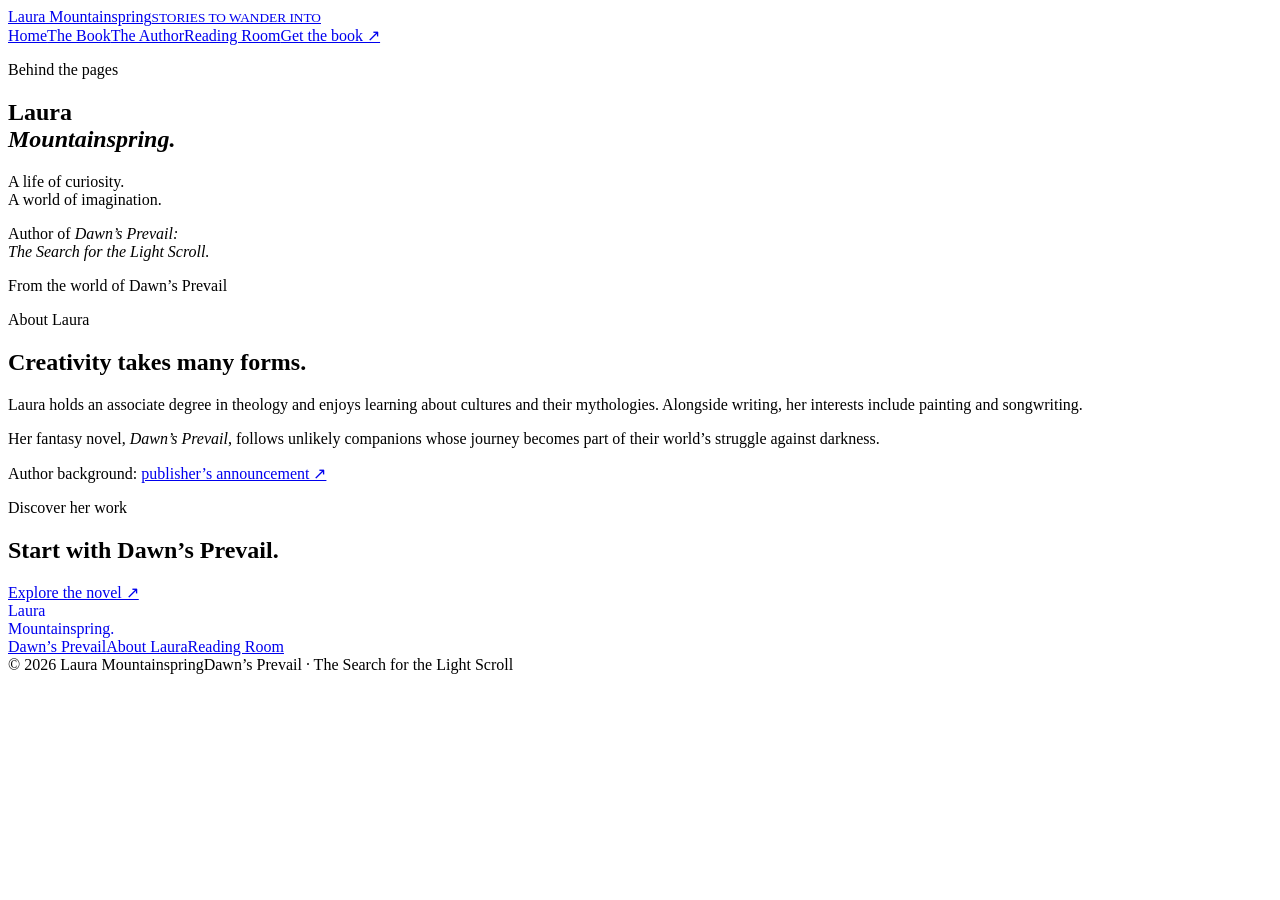
==== author/index.html @ b722e105 "Add author favicon and clean directory URLs with legacy redirects" ====
<!doctype html><html lang="en"><head><meta charset="utf-8"><meta name="viewport" content="width=device-width,initial-scale=1"><title>About the Author | Laura Mountainspring</title><meta name="description" content="Meet Laura Mountainspring, author of Dawn’s Prevail: The Search for the Light Scroll."><meta name="theme-color" content="#173d31"><link rel="stylesheet" href="/Laura/style.css"><link rel="icon" type="image/svg+xml" href="/Laura/favicon.svg"></head><body><header><a class="brand" href="/Laura/">Laura Mountainspring<small>STORIES TO WANDER INTO</small></a><nav aria-label="Main navigation"><a href="/Laura/" >Home</a><a href="/Laura/book/" >The Book</a><a href="/Laura/author/" aria-current="page">The Author</a><a href="/Laura/reading-room/" >Reading Room</a><a class="buy" href="https://www.amazon.com/dp/B0HPN9K719/" target="_blank" rel="noopener">Get the book ↗</a></nav></header><main class="fade"><section class="author-hero"><div><p class="tag">Behind the pages</p><h1>Laura<br><i>Mountainspring.</i></h1><p class="intro">A life of curiosity.<br>A world of imagination.</p><p>Author of <i>Dawn’s Prevail:<br>The Search for the Light Scroll.</i></p></div><div class="author-art" role="img" aria-label="An illuminated path from the book cover"><span>From the world of Dawn’s Prevail</span></div></section><section class="author-text"><p class="tag">About Laura</p><h2>Creativity takes many forms.</h2><p>Laura holds an associate degree in theology and enjoys learning about cultures and their mythologies. Alongside writing, her interests include painting and songwriting.</p><p>Her fantasy novel, <i>Dawn’s Prevail</i>, follows unlikely companions whose journey becomes part of their world’s struggle against darkness.</p><p class="source">Author background: <a href="https://www.pr.com/press-release/954817" target="_blank" rel="noopener">publisher’s announcement ↗</a></p></section><div class="next"><div><span class="tag">Discover her work</span><h2>Start with Dawn’s Prevail.</h2></div><a class="under" href="/Laura/book/">Explore the novel ↗</a></div></main><footer><div class="footer-top"><a class="serif" href="/Laura/" style="text-decoration:none">Laura<br>Mountainspring.</a><div class="footer-links"><a href="/Laura/book/">Dawn’s Prevail</a><a href="/Laura/author/">About Laura</a><a href="/Laura/reading-room/">Reading Room</a></div></div><div class="footer-bottom"><span>© 2026 Laura Mountainspring</span><span>Dawn’s Prevail · The Search for the Light Scroll</span></div></footer></body></html>
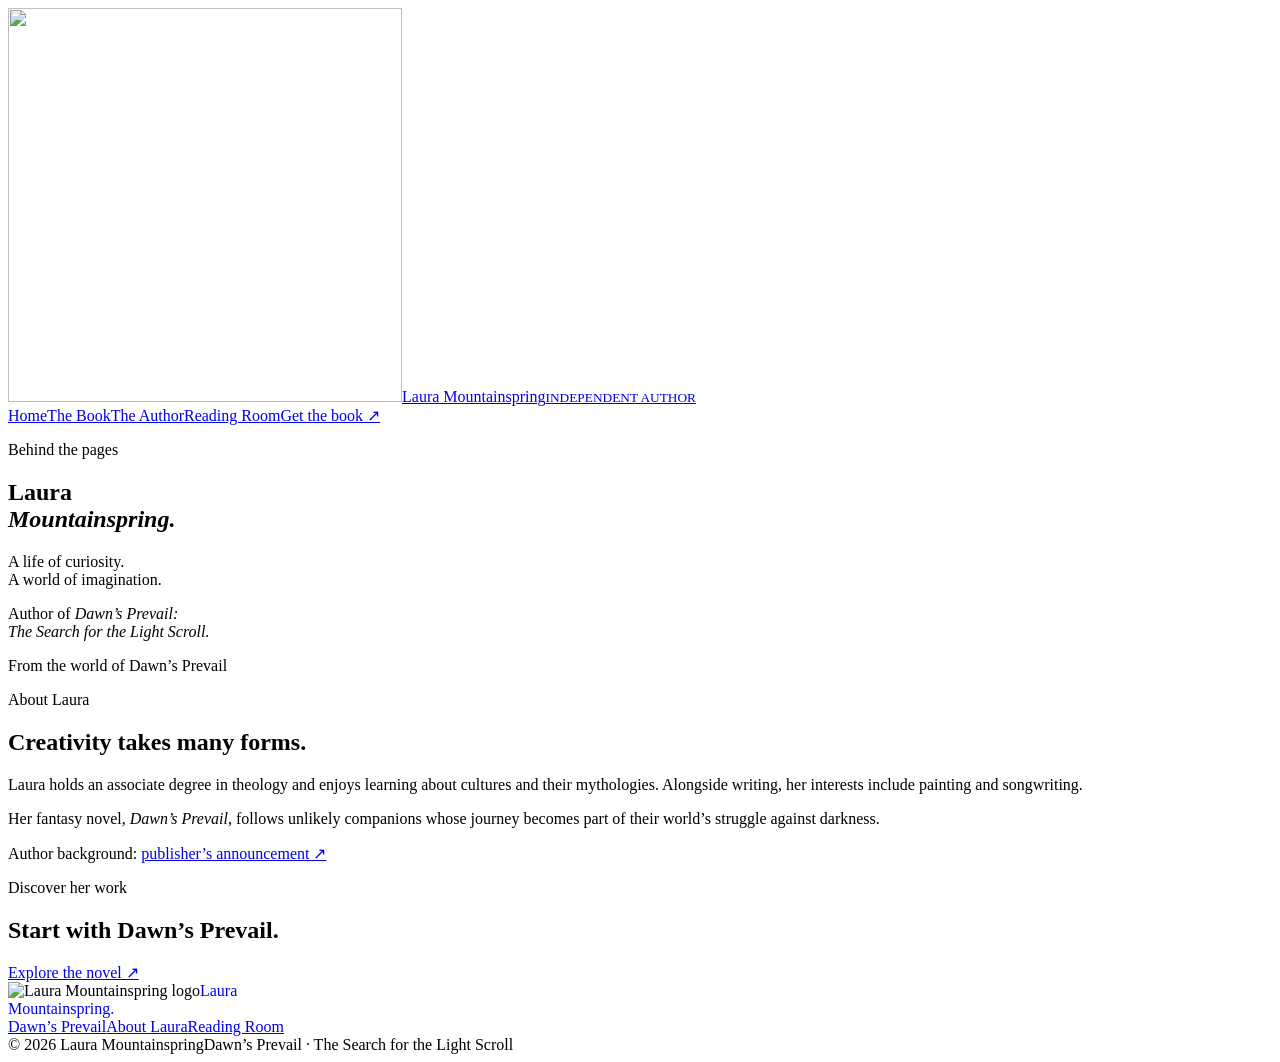
==== commit 667dd17a: "Add supplied author logo, session entrance, sitewide GSAP and larger navigation" ====
--- a/author/index.html
+++ b/author/index.html
@@ -1 +1 @@
-<!doctype html><html lang="en"><head><meta charset="utf-8"><meta name="viewport" content="width=device-width,initial-scale=1"><title>About the Author | Laura Mountainspring</title><meta name="description" content="Meet Laura Mountainspring, author of Dawn’s Prevail: The Search for the Light Scroll."><meta name="theme-color" content="#173d31"><link rel="stylesheet" href="/Laura/style.css"><link rel="icon" type="image/svg+xml" href="/Laura/favicon.svg"></head><body><header><a class="brand" href="/Laura/">Laura Mountainspring<small>STORIES TO WANDER INTO</small></a><nav aria-label="Main navigation"><a href="/Laura/" >Home</a><a href="/Laura/book/" >The Book</a><a href="/Laura/author/" aria-current="page">The Author</a><a href="/Laura/reading-room/" >Reading Room</a><a class="buy" href="https://www.amazon.com/dp/B0HPN9K719/" target="_blank" rel="noopener">Get the book ↗</a></nav></header><main class="fade"><section class="author-hero"><div><p class="tag">Behind the pages</p><h1>Laura<br><i>Mountainspring.</i></h1><p class="intro">A life of curiosity.<br>A world of imagination.</p><p>Author of <i>Dawn’s Prevail:<br>The Search for the Light Scroll.</i></p></div><div class="author-art" role="img" aria-label="An illuminated path from the book cover"><span>From the world of Dawn’s Prevail</span></div></section><section class="author-text"><p class="tag">About Laura</p><h2>Creativity takes many forms.</h2><p>Laura holds an associate degree in theology and enjoys learning about cultures and their mythologies. Alongside writing, her interests include painting and songwriting.</p><p>Her fantasy novel, <i>Dawn’s Prevail</i>, follows unlikely companions whose journey becomes part of their world’s struggle against darkness.</p><p class="source">Author background: <a href="https://www.pr.com/press-release/954817" target="_blank" rel="noopener">publisher’s announcement ↗</a></p></section><div class="next"><div><span class="tag">Discover her work</span><h2>Start with Dawn’s Prevail.</h2></div><a class="under" href="/Laura/book/">Explore the novel ↗</a></div></main><footer><div class="footer-top"><a class="serif" href="/Laura/" style="text-decoration:none">Laura<br>Mountainspring.</a><div class="footer-links"><a href="/Laura/book/">Dawn’s Prevail</a><a href="/Laura/author/">About Laura</a><a href="/Laura/reading-room/">Reading Room</a></div></div><div class="footer-bottom"><span>© 2026 Laura Mountainspring</span><span>Dawn’s Prevail · The Search for the Light Scroll</span></div></footer></body></html>+<!doctype html><html lang="en"><head><meta charset="utf-8"><meta name="viewport" content="width=device-width,initial-scale=1"><title>About the Author | Laura Mountainspring</title><meta name="description" content="Meet Laura Mountainspring, author of Dawn’s Prevail: The Search for the Light Scroll."><meta name="theme-color" content="#173d31"><link rel="stylesheet" href="/Laura/style.css"><link rel="icon" type="image/svg+xml" href="/Laura/favicon.svg"><link rel="preload" as="image" href="/Laura/assets/laura-logo.png"><script defer src="https://cdn.jsdelivr.net/npm/gsap@3.13.0/dist/gsap.min.js"></script><script defer src="https://cdn.jsdelivr.net/npm/gsap@3.13.0/dist/ScrollTrigger.min.js"></script><script defer src="/Laura/motion.js"></script></head><body><header><a class="brand" href="/Laura/" aria-label="Laura Mountainspring home"><img class="brand-logo" src="/Laura/assets/laura-logo.png" width="394" height="394" alt=""><span class="brand-label">Laura Mountainspring<small>INDEPENDENT AUTHOR</small></span></a><nav aria-label="Main navigation"><a href="/Laura/" >Home</a><a href="/Laura/book/" >The Book</a><a href="/Laura/author/" aria-current="page">The Author</a><a href="/Laura/reading-room/" >Reading Room</a><a class="buy" href="https://www.amazon.com/dp/B0HPN9K719/" target="_blank" rel="noopener">Get the book ↗</a></nav></header><main class="fade"><section class="author-hero"><div><p class="tag">Behind the pages</p><h1>Laura<br><i>Mountainspring.</i></h1><p class="intro">A life of curiosity.<br>A world of imagination.</p><p>Author of <i>Dawn’s Prevail:<br>The Search for the Light Scroll.</i></p></div><div class="author-art" role="img" aria-label="An illuminated path from the book cover"><span>From the world of Dawn’s Prevail</span></div></section><section class="author-text"><p class="tag">About Laura</p><h2>Creativity takes many forms.</h2><p>Laura holds an associate degree in theology and enjoys learning about cultures and their mythologies. Alongside writing, her interests include painting and songwriting.</p><p>Her fantasy novel, <i>Dawn’s Prevail</i>, follows unlikely companions whose journey becomes part of their world’s struggle against darkness.</p><p class="source">Author background: <a href="https://www.pr.com/press-release/954817" target="_blank" rel="noopener">publisher’s announcement ↗</a></p></section><div class="next"><div><span class="tag">Discover her work</span><h2>Start with Dawn’s Prevail.</h2></div><a class="under" href="/Laura/book/">Explore the novel ↗</a></div></main><footer><div class="footer-top"><img class="footer-logo" src="/Laura/assets/laura-logo.png" width="394" height="394" loading="lazy" alt="Laura Mountainspring logo"><a class="serif" href="/Laura/" style="text-decoration:none">Laura<br>Mountainspring.</a><div class="footer-links"><a href="/Laura/book/">Dawn’s Prevail</a><a href="/Laura/author/">About Laura</a><a href="/Laura/reading-room/">Reading Room</a></div></div><div class="footer-bottom"><span>© 2026 Laura Mountainspring</span><span>Dawn’s Prevail · The Search for the Light Scroll</span></div></footer></body></html>
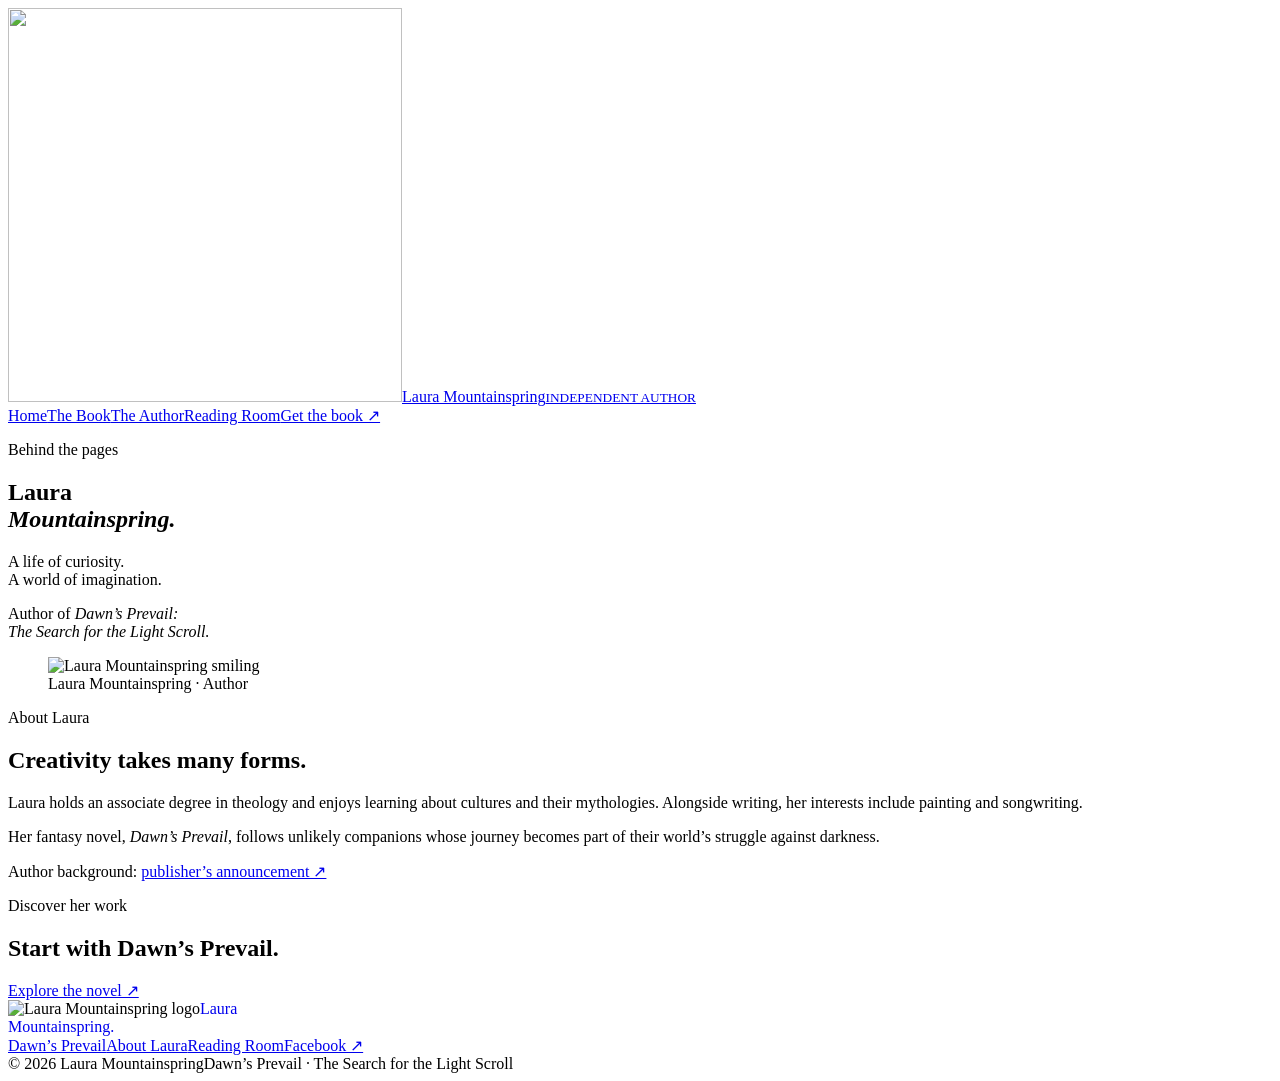
==== commit 6e7a6cd2: "Add Laura portrait and Facebook footer link across all pages" ====
--- a/author/index.html
+++ b/author/index.html
@@ -1 +1 @@
-<!doctype html><html lang="en"><head><meta charset="utf-8"><meta name="viewport" content="width=device-width,initial-scale=1"><title>About the Author | Laura Mountainspring</title><meta name="description" content="Meet Laura Mountainspring, author of Dawn’s Prevail: The Search for the Light Scroll."><meta name="theme-color" content="#173d31"><link rel="stylesheet" href="/Laura/style.css"><link rel="icon" type="image/svg+xml" href="/Laura/favicon.svg"><link rel="preload" as="image" href="/Laura/assets/laura-logo.png"><script defer src="https://cdn.jsdelivr.net/npm/gsap@3.13.0/dist/gsap.min.js"></script><script defer src="https://cdn.jsdelivr.net/npm/gsap@3.13.0/dist/ScrollTrigger.min.js"></script><script defer src="/Laura/motion.js"></script></head><body><header><a class="brand" href="/Laura/" aria-label="Laura Mountainspring home"><img class="brand-logo" src="/Laura/assets/laura-logo.png" width="394" height="394" alt=""><span class="brand-label">Laura Mountainspring<small>INDEPENDENT AUTHOR</small></span></a><nav aria-label="Main navigation"><a href="/Laura/" >Home</a><a href="/Laura/book/" >The Book</a><a href="/Laura/author/" aria-current="page">The Author</a><a href="/Laura/reading-room/" >Reading Room</a><a class="buy" href="https://www.amazon.com/dp/B0HPN9K719/" target="_blank" rel="noopener">Get the book ↗</a></nav></header><main class="fade"><section class="author-hero"><div><p class="tag">Behind the pages</p><h1>Laura<br><i>Mountainspring.</i></h1><p class="intro">A life of curiosity.<br>A world of imagination.</p><p>Author of <i>Dawn’s Prevail:<br>The Search for the Light Scroll.</i></p></div><div class="author-art" role="img" aria-label="An illuminated path from the book cover"><span>From the world of Dawn’s Prevail</span></div></section><section class="author-text"><p class="tag">About Laura</p><h2>Creativity takes many forms.</h2><p>Laura holds an associate degree in theology and enjoys learning about cultures and their mythologies. Alongside writing, her interests include painting and songwriting.</p><p>Her fantasy novel, <i>Dawn’s Prevail</i>, follows unlikely companions whose journey becomes part of their world’s struggle against darkness.</p><p class="source">Author background: <a href="https://www.pr.com/press-release/954817" target="_blank" rel="noopener">publisher’s announcement ↗</a></p></section><div class="next"><div><span class="tag">Discover her work</span><h2>Start with Dawn’s Prevail.</h2></div><a class="under" href="/Laura/book/">Explore the novel ↗</a></div></main><footer><div class="footer-top"><img class="footer-logo" src="/Laura/assets/laura-logo.png" width="394" height="394" loading="lazy" alt="Laura Mountainspring logo"><a class="serif" href="/Laura/" style="text-decoration:none">Laura<br>Mountainspring.</a><div class="footer-links"><a href="/Laura/book/">Dawn’s Prevail</a><a href="/Laura/author/">About Laura</a><a href="/Laura/reading-room/">Reading Room</a></div></div><div class="footer-bottom"><span>© 2026 Laura Mountainspring</span><span>Dawn’s Prevail · The Search for the Light Scroll</span></div></footer></body></html>+<!doctype html><html lang="en"><head><meta charset="utf-8"><meta name="viewport" content="width=device-width,initial-scale=1"><title>About the Author | Laura Mountainspring</title><meta name="description" content="Meet Laura Mountainspring, author of Dawn’s Prevail: The Search for the Light Scroll."><meta name="theme-color" content="#173d31"><link rel="stylesheet" href="/Laura/style.css?v=laura-portrait-1"><link rel="icon" type="image/svg+xml" href="/Laura/favicon.svg"><link rel="preload" as="image" href="/Laura/assets/laura-logo.png"><script defer src="https://cdn.jsdelivr.net/npm/gsap@3.13.0/dist/gsap.min.js"></script><script defer src="https://cdn.jsdelivr.net/npm/gsap@3.13.0/dist/ScrollTrigger.min.js"></script><script defer src="/Laura/motion.js?v=logo-motion-2"></script></head><body><header><a class="brand" href="/Laura/" aria-label="Laura Mountainspring home"><img class="brand-logo" src="/Laura/assets/laura-logo.png" width="394" height="394" alt=""><span class="brand-label">Laura Mountainspring<small>INDEPENDENT AUTHOR</small></span></a><nav aria-label="Main navigation"><a href="/Laura/" >Home</a><a href="/Laura/book/" >The Book</a><a href="/Laura/author/" aria-current="page">The Author</a><a href="/Laura/reading-room/" >Reading Room</a><a class="buy" href="https://www.amazon.com/dp/B0HPN9K719/" target="_blank" rel="noopener">Get the book ↗</a></nav></header><main class="fade"><section class="author-hero"><div><p class="tag">Behind the pages</p><h1>Laura<br><i>Mountainspring.</i></h1><p class="intro">A life of curiosity.<br>A world of imagination.</p><p>Author of <i>Dawn’s Prevail:<br>The Search for the Light Scroll.</i></p></div><figure class="author-portrait"><img src="/Laura/assets/laura-mountainspring.webp" width="750" height="1000" alt="Laura Mountainspring smiling" fetchpriority="high"><figcaption>Laura Mountainspring · Author</figcaption></figure></section><section class="author-text"><p class="tag">About Laura</p><h2>Creativity takes many forms.</h2><p>Laura holds an associate degree in theology and enjoys learning about cultures and their mythologies. Alongside writing, her interests include painting and songwriting.</p><p>Her fantasy novel, <i>Dawn’s Prevail</i>, follows unlikely companions whose journey becomes part of their world’s struggle against darkness.</p><p class="source">Author background: <a href="https://www.pr.com/press-release/954817" target="_blank" rel="noopener">publisher’s announcement ↗</a></p></section><div class="next"><div><span class="tag">Discover her work</span><h2>Start with Dawn’s Prevail.</h2></div><a class="under" href="/Laura/book/">Explore the novel ↗</a></div></main><footer><div class="footer-top"><img class="footer-logo" src="/Laura/assets/laura-logo.png" width="394" height="394" loading="lazy" alt="Laura Mountainspring logo"><a class="serif" href="/Laura/" style="text-decoration:none">Laura<br>Mountainspring.</a><div class="footer-links"><a href="/Laura/book/">Dawn’s Prevail</a><a href="/Laura/author/">About Laura</a><a href="/Laura/reading-room/">Reading Room</a><a href="https://www.facebook.com/profile.php?id=61595976974219" target="_blank" rel="noopener noreferrer" aria-label="Laura Mountainspring on Facebook (opens in a new tab)">Facebook ↗</a></div></div><div class="footer-bottom"><span>© 2026 Laura Mountainspring</span><span>Dawn’s Prevail · The Search for the Light Scroll</span></div></footer></body></html>
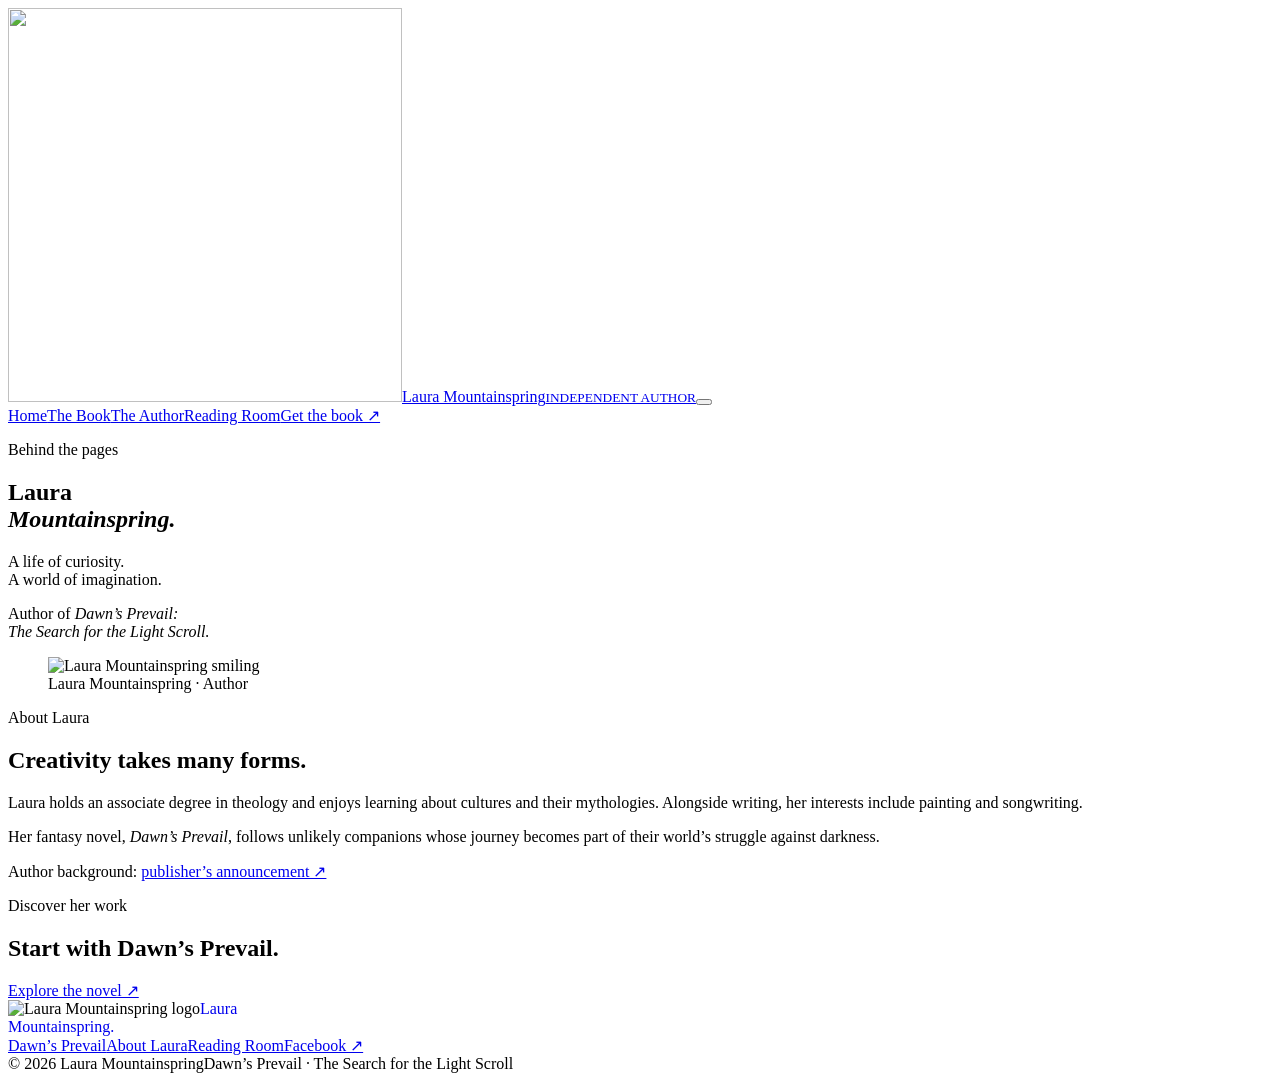
==== commit 55d248d9: "Add animated two-line mobile navigation toggle" ====
--- a/author/index.html
+++ b/author/index.html
@@ -1 +1 @@
-<!doctype html><html lang="en"><head><meta charset="utf-8"><meta name="viewport" content="width=device-width,initial-scale=1"><title>About the Author | Laura Mountainspring</title><meta name="description" content="Meet Laura Mountainspring, author of Dawn’s Prevail: The Search for the Light Scroll."><meta name="theme-color" content="#173d31"><link rel="stylesheet" href="/Laura/style.css?v=laura-portrait-1"><link rel="icon" type="image/svg+xml" href="/Laura/favicon.svg"><link rel="preload" as="image" href="/Laura/assets/laura-logo.png"><script defer src="https://cdn.jsdelivr.net/npm/gsap@3.13.0/dist/gsap.min.js"></script><script defer src="https://cdn.jsdelivr.net/npm/gsap@3.13.0/dist/ScrollTrigger.min.js"></script><script defer src="/Laura/motion.js?v=logo-motion-2"></script></head><body><header><a class="brand" href="/Laura/" aria-label="Laura Mountainspring home"><img class="brand-logo" src="/Laura/assets/laura-logo.png" width="394" height="394" alt=""><span class="brand-label">Laura Mountainspring<small>INDEPENDENT AUTHOR</small></span></a><nav aria-label="Main navigation"><a href="/Laura/" >Home</a><a href="/Laura/book/" >The Book</a><a href="/Laura/author/" aria-current="page">The Author</a><a href="/Laura/reading-room/" >Reading Room</a><a class="buy" href="https://www.amazon.com/dp/B0HPN9K719/" target="_blank" rel="noopener">Get the book ↗</a></nav></header><main class="fade"><section class="author-hero"><div><p class="tag">Behind the pages</p><h1>Laura<br><i>Mountainspring.</i></h1><p class="intro">A life of curiosity.<br>A world of imagination.</p><p>Author of <i>Dawn’s Prevail:<br>The Search for the Light Scroll.</i></p></div><figure class="author-portrait"><img src="/Laura/assets/laura-mountainspring.webp" width="750" height="1000" alt="Laura Mountainspring smiling" fetchpriority="high"><figcaption>Laura Mountainspring · Author</figcaption></figure></section><section class="author-text"><p class="tag">About Laura</p><h2>Creativity takes many forms.</h2><p>Laura holds an associate degree in theology and enjoys learning about cultures and their mythologies. Alongside writing, her interests include painting and songwriting.</p><p>Her fantasy novel, <i>Dawn’s Prevail</i>, follows unlikely companions whose journey becomes part of their world’s struggle against darkness.</p><p class="source">Author background: <a href="https://www.pr.com/press-release/954817" target="_blank" rel="noopener">publisher’s announcement ↗</a></p></section><div class="next"><div><span class="tag">Discover her work</span><h2>Start with Dawn’s Prevail.</h2></div><a class="under" href="/Laura/book/">Explore the novel ↗</a></div></main><footer><div class="footer-top"><img class="footer-logo" src="/Laura/assets/laura-logo.png" width="394" height="394" loading="lazy" alt="Laura Mountainspring logo"><a class="serif" href="/Laura/" style="text-decoration:none">Laura<br>Mountainspring.</a><div class="footer-links"><a href="/Laura/book/">Dawn’s Prevail</a><a href="/Laura/author/">About Laura</a><a href="/Laura/reading-room/">Reading Room</a><a href="https://www.facebook.com/profile.php?id=61595976974219" target="_blank" rel="noopener noreferrer" aria-label="Laura Mountainspring on Facebook (opens in a new tab)">Facebook ↗</a></div></div><div class="footer-bottom"><span>© 2026 Laura Mountainspring</span><span>Dawn’s Prevail · The Search for the Light Scroll</span></div></footer></body></html>+<!doctype html><html lang="en"><head><meta charset="utf-8"><meta name="viewport" content="width=device-width,initial-scale=1"><title>About the Author | Laura Mountainspring</title><meta name="description" content="Meet Laura Mountainspring, author of Dawn’s Prevail: The Search for the Light Scroll."><meta name="theme-color" content="#173d31"><link rel="stylesheet" href="/Laura/style.css?v=mobile-toggle-1"><link rel="icon" type="image/svg+xml" href="/Laura/favicon.svg"><link rel="preload" as="image" href="/Laura/assets/laura-logo.png"><script defer src="https://cdn.jsdelivr.net/npm/gsap@3.13.0/dist/gsap.min.js"></script><script defer src="https://cdn.jsdelivr.net/npm/gsap@3.13.0/dist/ScrollTrigger.min.js"></script><script defer src="/Laura/motion.js?v=mobile-toggle-1"></script></head><body><header><a class="brand" href="/Laura/" aria-label="Laura Mountainspring home"><img class="brand-logo" src="/Laura/assets/laura-logo.png" width="394" height="394" alt=""><span class="brand-label">Laura Mountainspring<small>INDEPENDENT AUTHOR</small></span></a><button class="nav-toggle" type="button" aria-label="Open menu" aria-expanded="false" aria-controls="main-navigation"><span></span><span></span></button><nav id="main-navigation" aria-label="Main navigation"><a href="/Laura/" >Home</a><a href="/Laura/book/" >The Book</a><a href="/Laura/author/" aria-current="page">The Author</a><a href="/Laura/reading-room/" >Reading Room</a><a class="buy" href="https://www.amazon.com/dp/B0HPN9K719/" target="_blank" rel="noopener">Get the book ↗</a></nav></header><main class="fade"><section class="author-hero"><div><p class="tag">Behind the pages</p><h1>Laura<br><i>Mountainspring.</i></h1><p class="intro">A life of curiosity.<br>A world of imagination.</p><p>Author of <i>Dawn’s Prevail:<br>The Search for the Light Scroll.</i></p></div><figure class="author-portrait"><img src="/Laura/assets/laura-mountainspring.webp" width="750" height="1000" alt="Laura Mountainspring smiling" fetchpriority="high"><figcaption>Laura Mountainspring · Author</figcaption></figure></section><section class="author-text"><p class="tag">About Laura</p><h2>Creativity takes many forms.</h2><p>Laura holds an associate degree in theology and enjoys learning about cultures and their mythologies. Alongside writing, her interests include painting and songwriting.</p><p>Her fantasy novel, <i>Dawn’s Prevail</i>, follows unlikely companions whose journey becomes part of their world’s struggle against darkness.</p><p class="source">Author background: <a href="https://www.pr.com/press-release/954817" target="_blank" rel="noopener">publisher’s announcement ↗</a></p></section><div class="next"><div><span class="tag">Discover her work</span><h2>Start with Dawn’s Prevail.</h2></div><a class="under" href="/Laura/book/">Explore the novel ↗</a></div></main><footer><div class="footer-top"><img class="footer-logo" src="/Laura/assets/laura-logo.png" width="394" height="394" loading="lazy" alt="Laura Mountainspring logo"><a class="serif" href="/Laura/" style="text-decoration:none">Laura<br>Mountainspring.</a><div class="footer-links"><a href="/Laura/book/">Dawn’s Prevail</a><a href="/Laura/author/">About Laura</a><a href="/Laura/reading-room/">Reading Room</a><a href="https://www.facebook.com/profile.php?id=61595976974219" target="_blank" rel="noopener noreferrer" aria-label="Laura Mountainspring on Facebook (opens in a new tab)">Facebook ↗</a></div></div><div class="footer-bottom"><span>© 2026 Laura Mountainspring</span><span>Dawn’s Prevail · The Search for the Light Scroll</span></div></footer></body></html>
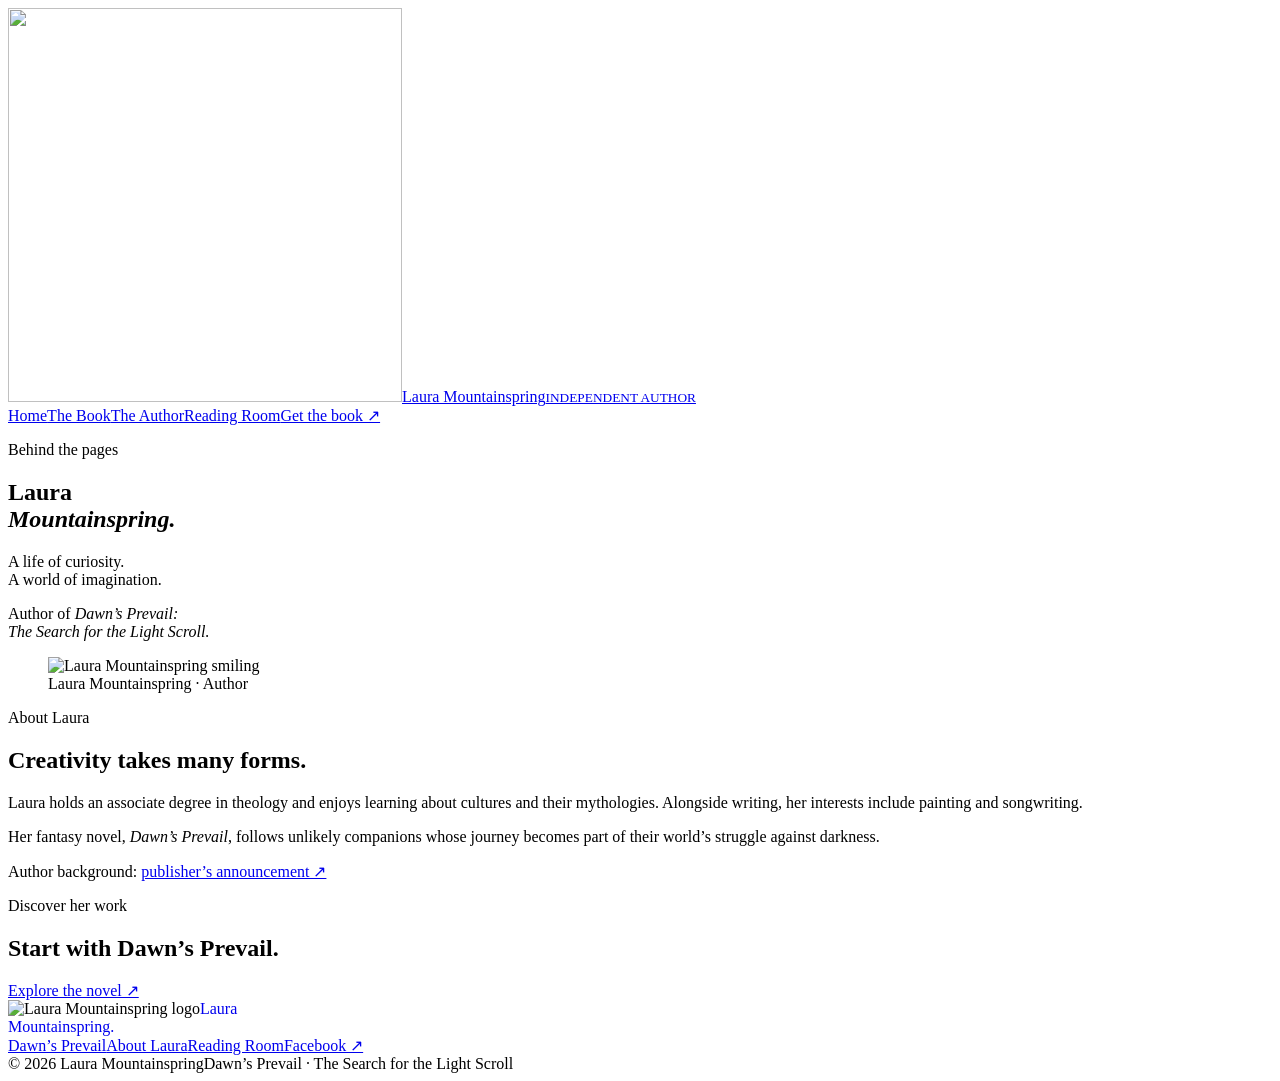
==== commit cf797a0d: "Make mobile menu independent of animation CDN and cached assets" ====
--- a/author/index.html
+++ b/author/index.html
@@ -1 +1,33 @@
-<!doctype html><html lang="en"><head><meta charset="utf-8"><meta name="viewport" content="width=device-width,initial-scale=1"><title>About the Author | Laura Mountainspring</title><meta name="description" content="Meet Laura Mountainspring, author of Dawn’s Prevail: The Search for the Light Scroll."><meta name="theme-color" content="#173d31"><link rel="stylesheet" href="/Laura/style.css?v=mobile-toggle-1"><link rel="icon" type="image/svg+xml" href="/Laura/favicon.svg"><link rel="preload" as="image" href="/Laura/assets/laura-logo.png"><script defer src="https://cdn.jsdelivr.net/npm/gsap@3.13.0/dist/gsap.min.js"></script><script defer src="https://cdn.jsdelivr.net/npm/gsap@3.13.0/dist/ScrollTrigger.min.js"></script><script defer src="/Laura/motion.js?v=mobile-toggle-1"></script></head><body><header><a class="brand" href="/Laura/" aria-label="Laura Mountainspring home"><img class="brand-logo" src="/Laura/assets/laura-logo.png" width="394" height="394" alt=""><span class="brand-label">Laura Mountainspring<small>INDEPENDENT AUTHOR</small></span></a><button class="nav-toggle" type="button" aria-label="Open menu" aria-expanded="false" aria-controls="main-navigation"><span></span><span></span></button><nav id="main-navigation" aria-label="Main navigation"><a href="/Laura/" >Home</a><a href="/Laura/book/" >The Book</a><a href="/Laura/author/" aria-current="page">The Author</a><a href="/Laura/reading-room/" >Reading Room</a><a class="buy" href="https://www.amazon.com/dp/B0HPN9K719/" target="_blank" rel="noopener">Get the book ↗</a></nav></header><main class="fade"><section class="author-hero"><div><p class="tag">Behind the pages</p><h1>Laura<br><i>Mountainspring.</i></h1><p class="intro">A life of curiosity.<br>A world of imagination.</p><p>Author of <i>Dawn’s Prevail:<br>The Search for the Light Scroll.</i></p></div><figure class="author-portrait"><img src="/Laura/assets/laura-mountainspring.webp" width="750" height="1000" alt="Laura Mountainspring smiling" fetchpriority="high"><figcaption>Laura Mountainspring · Author</figcaption></figure></section><section class="author-text"><p class="tag">About Laura</p><h2>Creativity takes many forms.</h2><p>Laura holds an associate degree in theology and enjoys learning about cultures and their mythologies. Alongside writing, her interests include painting and songwriting.</p><p>Her fantasy novel, <i>Dawn’s Prevail</i>, follows unlikely companions whose journey becomes part of their world’s struggle against darkness.</p><p class="source">Author background: <a href="https://www.pr.com/press-release/954817" target="_blank" rel="noopener">publisher’s announcement ↗</a></p></section><div class="next"><div><span class="tag">Discover her work</span><h2>Start with Dawn’s Prevail.</h2></div><a class="under" href="/Laura/book/">Explore the novel ↗</a></div></main><footer><div class="footer-top"><img class="footer-logo" src="/Laura/assets/laura-logo.png" width="394" height="394" loading="lazy" alt="Laura Mountainspring logo"><a class="serif" href="/Laura/" style="text-decoration:none">Laura<br>Mountainspring.</a><div class="footer-links"><a href="/Laura/book/">Dawn’s Prevail</a><a href="/Laura/author/">About Laura</a><a href="/Laura/reading-room/">Reading Room</a><a href="https://www.facebook.com/profile.php?id=61595976974219" target="_blank" rel="noopener noreferrer" aria-label="Laura Mountainspring on Facebook (opens in a new tab)">Facebook ↗</a></div></div><div class="footer-bottom"><span>© 2026 Laura Mountainspring</span><span>Dawn’s Prevail · The Search for the Light Scroll</span></div></footer></body></html>+<!doctype html><html lang="en"><head><meta charset="utf-8"><meta name="viewport" content="width=device-width,initial-scale=1"><title>About the Author | Laura Mountainspring</title><meta name="description" content="Meet Laura Mountainspring, author of Dawn’s Prevail: The Search for the Light Scroll."><meta name="theme-color" content="#173d31"><link rel="stylesheet" href="/Laura/style.css?v=mobile-toggle-1"><link rel="icon" type="image/svg+xml" href="/Laura/favicon.svg"><link rel="preload" as="image" href="/Laura/assets/laura-logo.png"><script defer src="https://cdn.jsdelivr.net/npm/gsap@3.13.0/dist/gsap.min.js"></script><script defer src="https://cdn.jsdelivr.net/npm/gsap@3.13.0/dist/ScrollTrigger.min.js"></script><script defer src="/Laura/motion.js?v=independent-nav-2"></script><style>/* Compact mobile navigation with a transparent two-line control. */
+.nav-toggle{display:none}
+@media(max-width:760px){
+ header.nav-ready{flex-direction:row;align-items:center;justify-content:space-between;flex-wrap:nowrap;gap:10px;padding:12px 6%;min-height:81px}
+ header.nav-ready .brand{align-self:auto;min-width:0;gap:10px;font-size:18px}
+ header.nav-ready .brand-logo{width:56px;height:56px}
+ header.nav-ready .brand-label small{font-size:6px;letter-spacing:1.5px;margin-top:8px}
+ .nav-ready .nav-toggle{display:flex;position:relative;flex:0 0 44px;width:44px;height:44px;align-items:center;justify-content:center;padding:0;border:0;background:none;box-shadow:none;color:#f4f0e7;cursor:pointer;-webkit-tap-highlight-color:transparent}
+ .nav-toggle span{position:absolute;width:25px;height:1.5px;background:currentColor;transition:transform .3s ease}
+ .nav-toggle span:first-child{transform:translateY(-4px)}
+ .nav-toggle span:last-child{transform:translateY(4px)}
+ .menu-open .nav-toggle span:first-child{transform:rotate(45deg)}
+ .menu-open .nav-toggle span:last-child{transform:rotate(-45deg)}
+ header.nav-ready nav{position:absolute;top:100%;left:0;right:0;width:100%;display:flex;flex-direction:column;align-items:stretch;justify-content:flex-start;gap:0;padding:18px 7% 26px;background:#102e25;border-top:1px solid #c8b37c33;box-shadow:0 14px 24px #091b1630;max-height:calc(100svh - 81px);overflow-y:auto;opacity:0;visibility:hidden;transform:translateY(-8px);pointer-events:none;transition:opacity .25s ease,transform .25s ease,visibility .25s}
+ header.nav-ready.menu-open nav{opacity:1;visibility:visible;transform:translateY(0);pointer-events:auto}
+ header.nav-ready nav a{font-size:21px;line-height:1.4;padding:14px 0;border-bottom:1px solid #c8b37c22}
+ header.nav-ready nav a[aria-current]{padding-bottom:14px}
+ header.nav-ready nav .buy{display:block;border:0;margin-top:8px;color:#e8ce93;padding:14px 0}
+ .home-hero{min-height:max(620px,calc(100svh - 81px))}
+}
+@media(max-width:360px){header.nav-ready{padding-left:4%;padding-right:4%}header.nav-ready .brand{font-size:16px;gap:7px}header.nav-ready .brand-logo{width:48px;height:48px}}
+@media(prefers-reduced-motion:reduce){.nav-toggle span,header.nav-ready nav{transition:none}}
+</style></head><body><header class="nav-ready"><a class="brand" href="/Laura/" aria-label="Laura Mountainspring home"><img class="brand-logo" src="/Laura/assets/laura-logo.png" width="394" height="394" alt=""><span class="brand-label">Laura Mountainspring<small>INDEPENDENT AUTHOR</small></span></a><button class="nav-toggle" type="button" aria-label="Open menu" aria-expanded="false" aria-controls="main-navigation"><span></span><span></span></button><nav id="main-navigation" aria-label="Main navigation"><a href="/Laura/" >Home</a><a href="/Laura/book/" >The Book</a><a href="/Laura/author/" aria-current="page">The Author</a><a href="/Laura/reading-room/" >Reading Room</a><a class="buy" href="https://www.amazon.com/dp/B0HPN9K719/" target="_blank" rel="noopener">Get the book ↗</a></nav></header><main class="fade"><section class="author-hero"><div><p class="tag">Behind the pages</p><h1>Laura<br><i>Mountainspring.</i></h1><p class="intro">A life of curiosity.<br>A world of imagination.</p><p>Author of <i>Dawn’s Prevail:<br>The Search for the Light Scroll.</i></p></div><figure class="author-portrait"><img src="/Laura/assets/laura-mountainspring.webp" width="750" height="1000" alt="Laura Mountainspring smiling" fetchpriority="high"><figcaption>Laura Mountainspring · Author</figcaption></figure></section><section class="author-text"><p class="tag">About Laura</p><h2>Creativity takes many forms.</h2><p>Laura holds an associate degree in theology and enjoys learning about cultures and their mythologies. Alongside writing, her interests include painting and songwriting.</p><p>Her fantasy novel, <i>Dawn’s Prevail</i>, follows unlikely companions whose journey becomes part of their world’s struggle against darkness.</p><p class="source">Author background: <a href="https://www.pr.com/press-release/954817" target="_blank" rel="noopener">publisher’s announcement ↗</a></p></section><div class="next"><div><span class="tag">Discover her work</span><h2>Start with Dawn’s Prevail.</h2></div><a class="under" href="/Laura/book/">Explore the novel ↗</a></div></main><footer><div class="footer-top"><img class="footer-logo" src="/Laura/assets/laura-logo.png" width="394" height="394" loading="lazy" alt="Laura Mountainspring logo"><a class="serif" href="/Laura/" style="text-decoration:none">Laura<br>Mountainspring.</a><div class="footer-links"><a href="/Laura/book/">Dawn’s Prevail</a><a href="/Laura/author/">About Laura</a><a href="/Laura/reading-room/">Reading Room</a><a href="https://www.facebook.com/profile.php?id=61595976974219" target="_blank" rel="noopener noreferrer" aria-label="Laura Mountainspring on Facebook (opens in a new tab)">Facebook ↗</a></div></div><div class="footer-bottom"><span>© 2026 Laura Mountainspring</span><span>Dawn’s Prevail · The Search for the Light Scroll</span></div></footer><script>(()=>{'use strict';const header=document.querySelector('header'),toggle=document.querySelector('.nav-toggle'),nav=document.querySelector('#main-navigation'),mobile=matchMedia('(max-width:760px)');
+if(header&&toggle&&nav){
+ const setMenu=open=>{header.classList.toggle('menu-open',open);toggle.setAttribute('aria-expanded',String(open));toggle.setAttribute('aria-label',open?'Close menu':'Open menu');nav.inert=mobile.matches&&!open;};
+ header.classList.add('nav-ready');setMenu(false);
+ toggle.addEventListener('click',()=>setMenu(toggle.getAttribute('aria-expanded')!=='true'));
+ nav.addEventListener('click',e=>{if(e.target.closest('a'))setMenu(false)});
+ document.addEventListener('keydown',e=>{if(e.key==='Escape'&&header.classList.contains('menu-open')){setMenu(false);toggle.focus()}});
+ document.addEventListener('click',e=>{if(!header.contains(e.target))setMenu(false)});
+ mobile.addEventListener('change',()=>setMenu(false));
+}
+})();</script></body></html>
